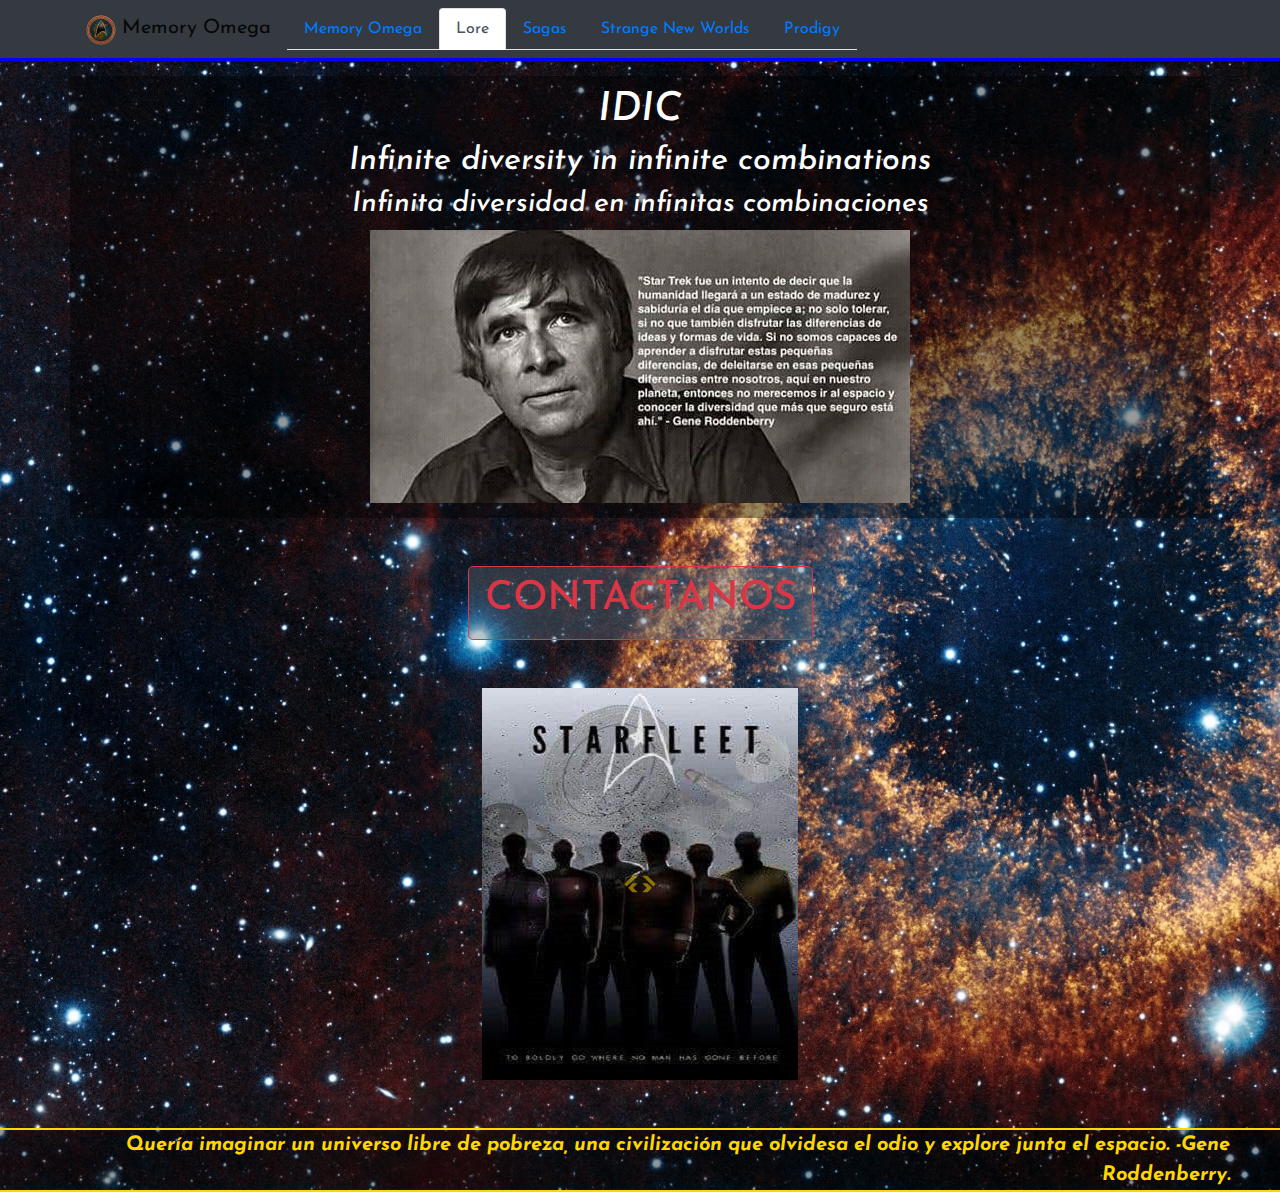
==== lore.html @ 7b02fb18 "final" ====
<!DOCTYPE html>
<html>

<head>
    <meta charset="utf-8">
    <meta name=description content="">
    <meta name=viewport content="width=device-width, initial-scale=1">
    <meta name="description" content="Star trek Lore">
    <meta name="keywords" content="IDIC, Lore, starfleet, capitanes">
    <link rel="stylesheet" type="text/css" href="css/bootstrap.css">
    <link rel="stylesheet" type="text/css" href="css/estilo.css">
    <link rel="preconnect" href="https://fonts.gstatic.com">
    <link href="https://fonts.googleapis.com/css2?family=Josefin+Sans:wght@300;500;600&display=swap" rel="stylesheet">
    <link rel="icon" type="image/png" href="media/trekIcon.png" />
    <title>LORE</title>
</head>

<body>

    <div class="menuInicial bg-dark">
        <nav class="container navbar navbar-expand-lg navbar-light bg-dark">
            <a class="navbar-brand" href="index.html">
                <img src="media/logo.png" width="30 " height="30 " alt="logo">
                <span>Memory Omega</span>
            </a>
            <button class="navbar-toggler" type="button" data-toggle="collapse" data-target="#navbarNav" aria-controls="navbarNav" aria-expanded="false" aria-label="Toggle navigation">
                    <span class="navbar-toggler-icon"></span>
                </button>
            <div class="collapse navbar-collapse" id="navbarNav">
                <ul class="nav nav-tabs">
                    <li class="nav-item">
                        <a class="nav-link" href="index.html">Memory Omega</a>
                    </li>
                    <li class="nav-item">
                        <a class="nav-link active" href="lore.html">Lore<span class="sr-only">(current)</span></a>
                    </li>
                    <li class="nav-item">
                        <a class="nav-link" href="sagas.html">Sagas</a>
                    </li>
                    <li class="nav-item">
                        <a class="nav-link" href="snworlds.html">Strange New Worlds</a>
                    </li>
                    <li class="nav-item">
                        <a class="nav-link" href="prodigy.html">Prodigy</a>
                    </li>
                </ul>
            </div>
        </nav>
    </div>

    <div class="container lore">
        <h1>IDIC</h1>
        <h2>Infinite diversity in infinite combinations</h2>
        <h3>Infinita diversidad en infinitas combinaciones</h3>
        <div>
            <img class="img-fluid" src="media/genelore.jpg" alt="">
        </div>
    </div>
    <div class="container mx-auto mb-5 mt-5 text-center">
        <a class="btn btn-outline-danger btn-lg bg-mod" href="index.html#contacto">
            <h1>CONTACTANOS</h1>
        </a>
    </div>

    <div id="carouselExampleFade" class="container w-mod carousel slide carousel-fade mt-3 mb-5" data-ride="carousel">
        <div class="carousel-inner">
            <div class="carousel-item active">
                <img src="media/carousel1.jpg" class="d-block img-fluid" alt="Starfleet">
            </div>
            <div class="carousel-item">
                <img src="media/carousel2.jpg" class="d-block img-fluid" alt="Archer">
            </div>
            <div class="carousel-item">
                <img src="media/carousel3.jpg" class="d-block img-fluid" alt="Lorca">
            </div>
            <div class="carousel-item">
                <img src="media/carousel4.jpg" class="d-block img-fluid" alt="Kirk">
            </div>
            <div class="carousel-item">
                <img src="media/carousel5.jpg" class="d-block img-fluid" alt="Picard">
            </div>
            <div class="carousel-item">
                <img src="media/carousel6.jpg" class="d-block img-fluid" alt="Sisko">
            </div>
            <div class="carousel-item">
                <img src="media/carousel7.jpg" class="d-block img-fluid" alt="Janeway">
            </div>
            <a class="carousel-control-prev" href="#carouselExampleFade" role="button" data-slide="prev">
                <span class="carousel-control-prev-icon" aria-hidden="true"></span>
                <span class="sr-only">Previa</span>
            </a>
            <a class="carousel-control-next" href="#carouselExampleFade" role="button" data-slide="next">
                <span class="carousel-control-next-icon" aria-hidden="true"></span>
                <span class="sr-only">Siguiente</span>
            </a>
        </div>


    </div>
    <footer>
        <p class="quote">Quería imaginar un universo libre de pobreza, una civilización que olvidesa el odio y explore junta el espacio. -Gene Roddenberry.</p>
    </footer>
    <script>
        $('.carousel').carousel({
            interval: 1000
        })
    </script>
    <script src="https://code.jquery.com/jquery-3.5.1.slim.min.js" integrity="sha384-DfXdz2htPH0lsSSs5nCTpuj/zy4C+OGpamoFVy38MVBnE+IbbVYUew+OrCXaRkfj" crossorigin="anonymous"></script>
    <script src="https://cdn.jsdelivr.net/npm/bootstrap@4.6.0/dist/js/bootstrap.bundle.min.js" integrity="sha384-Piv4xVNRyMGpqkS2by6br4gNJ7DXjqk09RmUpJ8jgGtD7zP9yug3goQfGII0yAns" crossorigin="anonymous"></script>
</body>

</html>
---- css/estilo.css ----
/*modificaciones propias*/
* {
  margin: 0;
  padding: 0;
  font-family: "Josefin Sans", sans-serif;
}

/*common*/
.menuInicial {
  max-height: 61px;
  border-bottom: 3px solid blue;
  align-items: center;
  color: white;
  z-index: 15;
}

.caller {
  text-align: center;
  margin-left: 15px;
  color: white;
  font-size: 1.3rem;
  padding: 0.4rem;
  border: 2px solid #28a745;
  border-radius: 0.25rem;
}

.quote {
  position: relative;
  margin-top: auto;
  bottom: 0;
  margin-bottom: 0px;
  overflow-x: visible;
  border-top: 2px solid gold;
  border-bottom: 2px solid gold;
  background: rgba(0, 0, 0, 0.4);
  min-height: 30px;
  padding-left: 50px;
  color: gold;
  padding-right: 50px;
  font-style: italic;
  font-weight: bold;
  text-align: right;
  font-size: 20px;
  width: 100%;
}

.quoteI {
  position: fixed;
  margin-top: auto;
  bottom: 0;
  margin-bottom: 0px;
  overflow-x: visible;
  border-top: 2px solid gold;
  border-bottom: 2px solid gold;
  background: rgba(0, 0, 0, 0.4);
  min-height: 30px;
  padding-left: 50px;
  color: gold;
  padding-right: 50px;
  font-style: italic;
  font-weight: bold;
  text-align: right;
  font-size: 20px;
  width: 100%;
}

.bg-mod {
  background-color: rgba(93, 109, 126, 0.4);
}

.mb-mod {
  margin-bottom: 200px;
}

.clear {
  clear: both;
}

body {
  background: url("../media/ojonebula.jpg") repeat-y;
  background-size: cover;
  height: 100%;
}

/*index.html*/
div.GP1 {
  background-color: rgba(0, 0, 0, 0.6);
  margin-top: 20px;
  padding-top: 20px;
  padding-bottom: 20px;
}

.img1 img {
  width: 100%;
}

div.img1 img:hover {
  transform: scale(1.1);
}

div.ufp {
  margin: auto;
  text-align: center;
}

.ufp p.moto1 {
  font-size: 25px;
  text-transform: uppercase;
  text-align: center;
  font-weight: bold;
  color: white;
  align-content: center;
}

.ufp p.moto3 {
  font-size: 20px;
  text-align: center;
  text-transform: capitalize;
  color: white;
}

.ufp p.moto2 {
  font-size: 20px;
  text-align: center;
  text-transform: capitalize;
  color: white;
}

.img2 img {
  width: 100%;
}

div.img2 img:hover {
  transform: scale(1.1);
}

div#contacto {
  margin: auto;
  margin-bottom: 10px;
}

label.contacto {
  color: white;
  text-decoration: underline;
  font-size: 20px;
}

div#GP2 {
  margin: auto;
  background-color: rgba(0, 0, 0, 0.4);
}

div.ask {
  text-align: left;
  color: white;
  background-color: rgba(0, 0, 0, 0.4);
  margin-top: 10px;
  padding-left: 10px;
  border-radius: 10px;
}

select.form-select {
  margin-bottom: 5px;
}

div.contacto {
  margin: auto;
  text-align: left;
  font-weight: bold;
  margin-bottom: 5px;
}

div.engage {
  margin-top: 5px;
  margin-bottom: 5px;
}

ul {
  list-style: none;
}

div.clean {
  margin-top: 5px;
}

.input-group-text {
  box-shadow: 0 0 0 0.2rem rgba(27, 38, 49, 0.5) !important;
}

.form-control {
  box-shadow: 0 0 0 0.2rem rgba(27, 38, 49, 0.5) !important;
}
.form-control:focus {
  box-shadow: 0 0 0 0.2rem rgba(255, 215, 0, 0.5) !important;
}

.form-select {
  box-shadow: 0 0 0 0.2rem rgba(27, 38, 49, 0.5) !important;
}

.custom-btn {
  width: 130px;
  height: 40px;
  color: #fff;
  border-radius: 5px;
  padding: 10px 25px;
  font-weight: 500;
  background: transparent;
  cursor: pointer;
  transition: all 0.3s ease;
  position: relative;
  display: inline-block;
  box-shadow: inset 2px 2px 2px 0px rgba(255, 255, 255, 0.5), 7px 7px 20px 0px rgba(0, 0, 0, 0.1), 4px 4px 5px 0px rgba(0, 0, 0, 0.1);
  outline: none;
}

.btn-12 {
  position: relative;
  right: 20px;
  bottom: 20px;
  border: none;
  box-shadow: none;
  width: 130px;
  height: 40px;
  line-height: 42px;
  perspective: 230px;
}

.btn-12 span {
  background: #00acee;
  background: linear-gradient(0deg, #00acee 0%, #027efb 100%);
  display: block;
  position: absolute;
  width: 130px;
  height: 40px;
  box-shadow: inset 2px 2px 2px 0px rgba(255, 255, 255, 0.5), 7px 7px 20px 0px rgba(0, 0, 0, 0.1), 4px 4px 5px 0px rgba(0, 0, 0, 0.1);
  border-radius: 5px;
  margin: 0;
  text-align: center;
  box-sizing: border-box;
  transition: all 0.3s;
}

.btn-12 span:nth-child(1) {
  box-shadow: -7px -7px 20px 0px #fff9, -4px -4px 5px 0px #fff9, 7px 7px 20px 0px #0002, 4px 4px 5px 0px #0001;
  transform: rotateX(90deg);
  transform-origin: 50% 50% -20px;
}

.btn-12 span:nth-child(2) {
  transform: rotateX(0deg);
  transform-origin: 50% 50% -20px;
}

.btn-12:hover span:nth-child(1) {
  box-shadow: inset 2px 2px 2px 0px rgba(255, 255, 255, 0.5), 7px 7px 20px 0px rgba(0, 0, 0, 0.1), 4px 4px 5px 0px rgba(0, 0, 0, 0.1);
  transform: rotateX(0deg);
}

.btn-12:hover span:nth-child(2) {
  box-shadow: inset 2px 2px 2px 0px rgba(255, 255, 255, 0.5), 7px 7px 20px 0px rgba(0, 0, 0, 0.1), 4px 4px 5px 0px rgba(0, 0, 0, 0.1);
  color: transparent;
  transform: rotateX(-90deg);
}

h5.cont {
  color: white;
}

/*lore.html*/
div.lore {
  color: white;
  text-align: center;
  font-style: italic;
  margin-top: 15px;
  padding-top: 10px;
  padding-bottom: 15px;
  background-color: rgba(0, 0, 0, 0.4);
}

div img {
  margin: auto;
  width: auto;
}

.w-mod {
  width: 50%;
}

/*sagas*/
.crd {
  margin: auto;
  margin-left: 30px;
  margin-right: 30px;
  margin-top: 20px;
}
.crd .card {
  background-color: rgba(0, 0, 0, 0.4);
  height: cover;
  width: 25 rem;
  padding: 30px;
  overflow: visible;
  box-sizing: border-box;
}
.crd .card img.card-img-top {
  margin: auto;
  border-radius: 10px;
  width: cover;
}
.crd .card .card-text {
  padding-top: 10px;
  color: white;
}

.m-mod {
  margin-bottom: 150px;
  margin-top: 15px;
  text-align: center;
  text-decoration: none;
  font-size: 35;
  color: red;
}

/*Strange new worlds*/
div.snw {
  font-weight: bold;
  font-size: 18px;
  color: white;
  text-align: center;
  background-color: rgba(0, 0, 0, 0.4);
  margin-top: 20px;
}

div.flexbox {
  justify-content: center;
  align-items: center;
  align-content: space-between;
  padding-top: 15px;
  padding-bottom: 15px;
}
div.flexbox .flexbox1 {
  box-sizing: border-box;
  margin-top: 20px;
}
div.flexbox .flexbox1 img {
  width: 100%;
  align-content: center;
  justify-content: center;
  border-radius: 15%;
}
div.flexbox .flexbox2 p {
  overflow: visible;
  margin: auto;
}

.mb-mod {
  margin-bottom: 150px;
}

/* Prodigy*/
.prod {
  font-weight: bold;
  font-size: 18px;
  color: white;
  text-align: center;
  background-color: rgba(0, 0, 0, 0.4);
  margin-top: 20px;
}

/*data.html*/
div.soong {
  color: white;
  font-weight: bold;
  font-size: 20px;
  background-color: rgba(0, 0, 0, 0.4);
  margin: auto;
}

div.data {
  min-height: 150px;
  margin: auto;
  margin-top: 20px;
}

div.lal {
  margin-top: 20px;
  margin-bottom: 20px;
}

a.data {
  color: red;
}

div.geneData {
  margin-left: auto;
  margin-right: auto;
  margin-top: 50px;
  text-align: center;
  margin-left: auto;
  margin-right: auto;
  margin-bottom: 20px;
  padding-bottom: 20px;
}/*# sourceMappingURL=estilo.css.map */
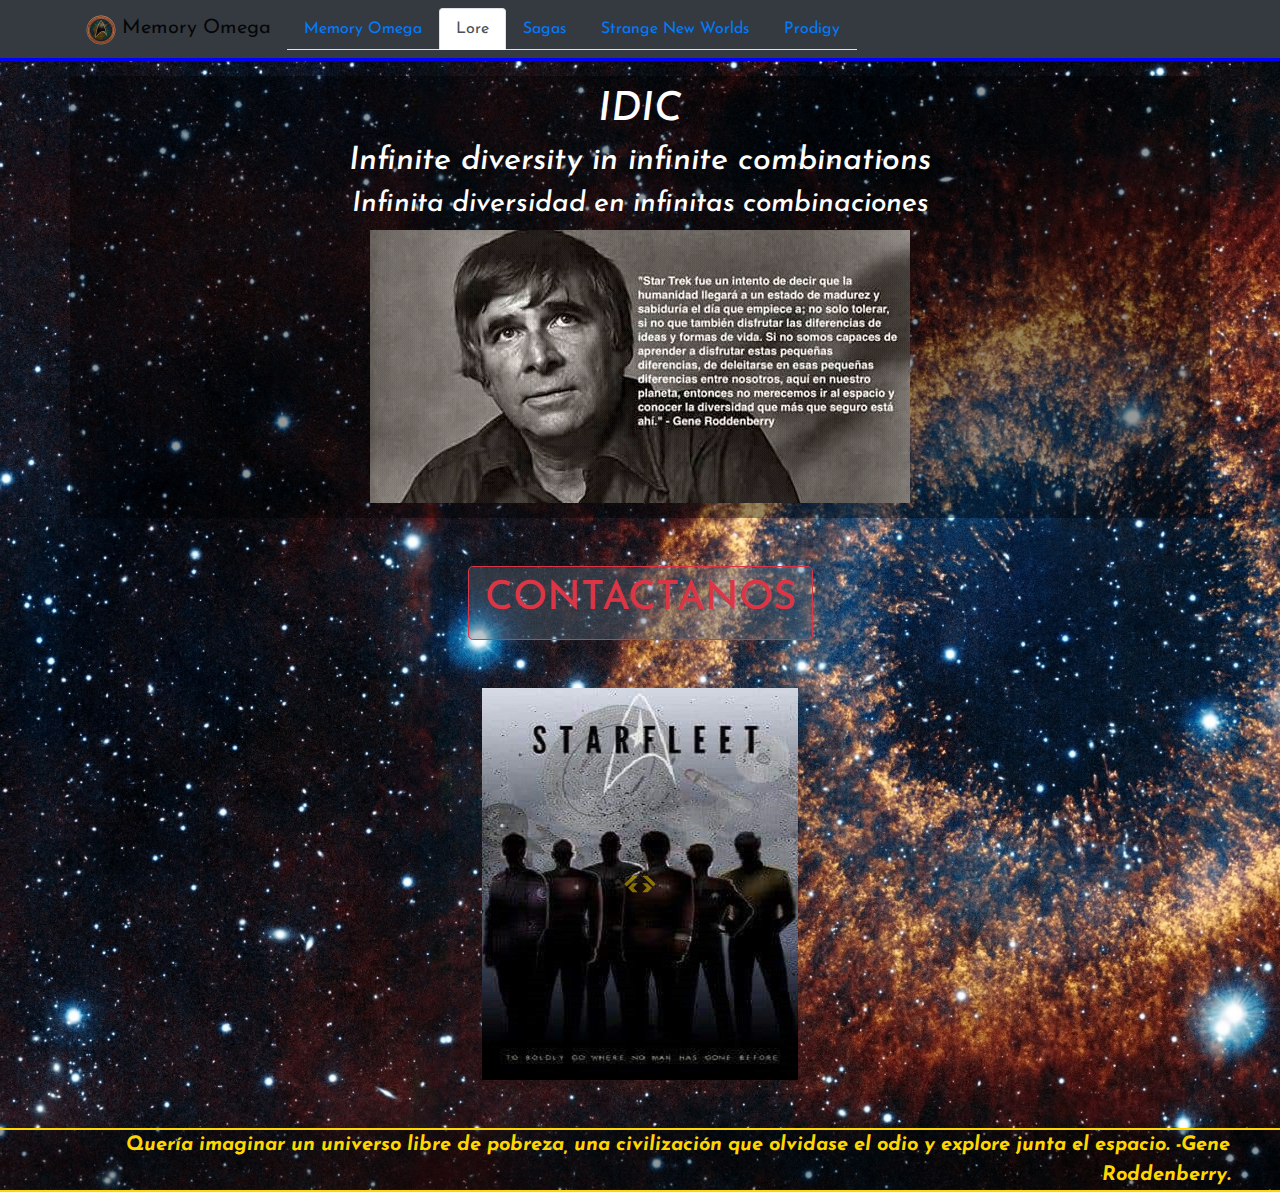
==== commit 6025fa45: "olvidesa" ====
--- a/lore.html
+++ b/lore.html
@@ -98,7 +98,7 @@
 
     </div>
     <footer>
-        <p class="quote">Quería imaginar un universo libre de pobreza, una civilización que olvidesa el odio y explore junta el espacio. -Gene Roddenberry.</p>
+        <p class="quote">Quería imaginar un universo libre de pobreza, una civilización que olvidase el odio y explore junta el espacio. -Gene Roddenberry.</p>
     </footer>
     <script>
         $('.carousel').carousel({
